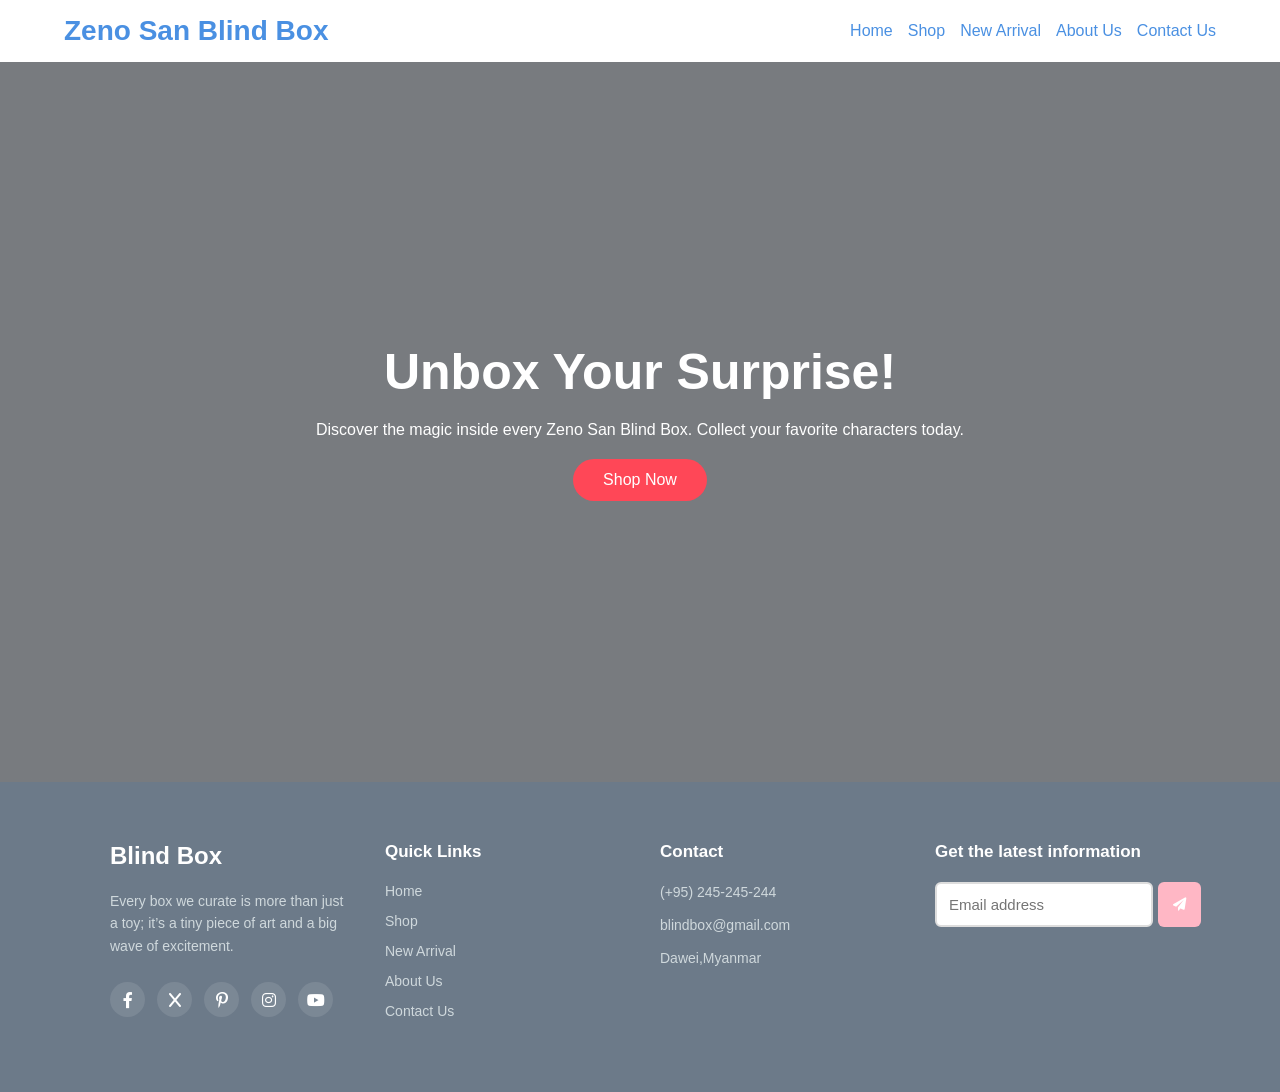
==== index.html @ f90de1c8 "Add files via upload" ====
<!DOCTYPE html>
<html lang="en">
<head>
    <meta charset="UTF-8">
    <meta name="viewport" content="width=device-width, initial-scale=1.0">
    <title>Blind Box | Home</title>
    <link rel="stylesheet" href="style.css">
    <link rel="icon" href="./image/car logo.png">
     <link rel="stylesheet" href="https://cdnjs.cloudflare.com/ajax/libs/font-awesome/6.0.0/css/all.min.css">
</head>
<body>
    <header>
          <div class="logo">Zeno San <span>Blind Box</span></div>
        <nav>
            <a href="index.html">Home</a>
            <a href="shop.html">Shop</a>
            <a href="new-arrival.html">New Arrival</a>
            <a href="about.html">About Us</a>
            <a href="contact.html">Contact Us</a>
        </nav>
    </header>
<section class="hero">
        <div class="hero-content">
            <h1>Unbox Your Surprise!</h1>
            <p>Discover the magic inside every Zeno San Blind Box. Collect your favorite characters today.</p>
            <a href="shop.html" class="btn">Shop Now</a>
        </div>
    </section>

   
    <footer id="footer">
    <div class="footer-container">
        <div class="footer-col brand-col">
            <div class="footer-logo">
                <span class="logo-text">Blind Box</span>
            </div>
            <p class="brand-desc">
                Every box we curate is more than just a toy; it’s a tiny piece of art and a big wave of excitement.
            </p>
            <div class="social-links">
              <a href="https://www.facebook.com/"><i class="fab fa-facebook-f"></i></a>
                <a href="https://x.com/?lang=en-sg"><i class="fab fa-x"></i></a>
                <a href="https://www.pinterest.com/"><i class="fab fa-pinterest-p"></i></a>
                <a href="http://instagram.com/"><i class="fab fa-instagram"></i></a>
                <a href="https://www.youtube.com/"><i class="fab fa-youtube"></i></a>
            </div>
        </div>

        <div class="footer-col">
            <h4>Quick Links</h4>
            <ul>
            <li><a href="index.html">Home</a></li>
            <li><a href="shop.html">Shop</a></li>
            <li><a href="new-arrival.html">New Arrival</a></li>
            <li><a href="about.html">About Us</a></li>
            <li><a href="contact.html">Contact Us</a></li>
            </ul>
        </div>

        <div class="footer-col">
            <h4>Contact</h4>
            <ul class="contact-info">
                <li>(+95) 245-245-244</li>
                <li>blindbox@gmail.com</li>
                <li>Dawei,Myanmar</li>
            </ul>
        </div>

        <div class="footer-col">
            <h4>Get the latest information</h4>
           
                <form action="#confirm-box4" class="confirm-box4-noti newsletter-form">
                <input type="email" placeholder="Email address" required>
                <button type="submit" class="order-btn4"><i class="fas fa-paper-plane"></i></button>
                  </form>
           
            </div>
    </div>
     </footer>


    
    <div id="confirm-box4" class="modal-overlay4">
    <div class="modal-content4">
        <h3>Message Received!</h3>
        <p>Thank you for choosing Zeno San Blind Box.</p>
        <a href="#" class="close-btn4">OK</a>
    </div>
</div>
</body>
</html>
---- style.css ----
*{margin:0;padding:0;box-sizing:border-box;font-family:Arial,sans-serif;scroll-behavior:smooth;}
body{background:#f0f7ff;}
a{text-decoration:none;color:white;}

/* Header */
header{
    display:flex;
    justify-content:space-between;
    align-items:center;
    padding:15px 5%;
    background:#ffffff;
    position:sticky;
    top:0;
    z-index:1000;
    width: 100%;
}
.logo{color:#4a90e2;font-size:28px;font-weight:bold;}

nav{
    display: flex;
    gap: 15px;
}
nav a{
    margin-left:0;
    font-size:16px;
    color:#4a90e2;
    white-space: nowrap;
}
nav a:hover{color: #ff85a2;}


/* Home page -------------------------*/
.hero {
    height: 80vh;
    background: linear-gradient(rgba(0,0,0,0.5), rgba(0,0,0,0.5)), 
                url(./image/bg.jpg);
    background-size: cover;
    background-position: center;
    
    display: flex;
    align-items: center;
    justify-content: center;
    text-align: center;
    color: #fff;
    width: 100%;
}

.hero-content h1 {
    font-size: 50px;
    margin-bottom: 20px;
}

.btn {
    display: inline-block;
    padding: 12px 30px;
    background: #ff4757;
    color: #fff;
    text-decoration: none;
    border-radius: 25px;
    margin-top: 20px;
    transition: 0.3s;
}

.btn:hover {
    background: #ff6b81;
}

/* Footer page------------------------------------------- */
.footer-bottom {
    text-align: center;
    padding: 30px;
    background: #1565c0;
    color: #fff;
    margin-top: 20px;
}
#footer {
    background: #6c7a89;
    color: #ffffff;
    padding: 60px 20px;
    font-family: 'Arial', sans-serif;
    width: 100%;
    box-sizing: border-box;
}

.footer-container {
    max-width: 1100px;
    margin:0 auto;
    display: flex;
    flex-wrap: wrap; 
    gap: 40px;
    justify-content: space-between;
    padding: 0 20px;
}

.footer-col {
    flex: 1;
    min-width: 200px;
}

.footer-logo {
    display: flex;
    align-items: center;
    gap: 10px;
    margin-bottom: 20px;
}

.logo-text {
    font-size: 24px;
    font-weight: bold;
}

.brand-desc {
    font-size: 14px;
    line-height: 1.6;
    color: #cfd8dc;
    margin-bottom: 25px;
}

.social-links {
    display: flex;
    gap: 12px;
}

.social-links a {
    width: 35px;
    height: 35px;
    background: rgba(255, 255, 255, 0.1);
    border-radius: 50%;
    display: flex;
    align-items: center;
    justify-content: center;
    color: white;
    text-decoration: none;
    transition: 0.3s;
}

.social-links a:hover {
    background:#f48fb1;
}

.footer-col h4 {
    font-size: 17px;
    margin-bottom: 20px;
    font-weight: 600;
}

.footer-col ul {
    list-style: none;
    padding: 0;
}

.footer-col ul li {
    margin-bottom: 12px;
}

.footer-col ul li a {
    color: #cfd8dc;
    text-decoration: none;
    font-size: 14px;
    transition: 0.3s;
}

.footer-col ul li a:hover {
    color:#f48fb1;
}

.contact-info li {
    font-size: 14px;
    color: #cfd8dc;
    line-height: 1.5;
}







/* shop-page-------------------------- */
.section-title {
    text-align: center;
    margin: 50px 0;
    font-size: 36px;
    font-family: 'Times New Roman', Times, serif;
    position: relative;
}


.section-title::after {
    content: '';
    width: 60px;
    height: 3px;
    position: absolute;
    bottom: -10px;
    left: 50%;
    transform: translateX(-50%);
}

.product-grid {
    display: grid;
    grid-template-columns: repeat(4,1fr);
    gap: 30px;
    padding: 0 8%;
    margin-bottom: 50px;
    align-items: stretch;
}

.product-card {
    background: #b2ebf2;
    padding: 25px;
    border-radius: 20px;
    text-align: center;
    box-shadow: 0 10px 20px rgba(0,0,0,0.05);
    transition: all 0.4s cubic-bezier(0.175, 0.885, 0.32, 1.275);
    display: flex;
    flex-direction: column;
    justify-content: space-between;
     border: 1px solid transparent;
}

.product-card:hover {
    transform: translateY(-10px);
    box-shadow: 0 20px 40px rgba(0,0,0,0.1);
    border-color: #4a90e2;
}

.product-card img {
    width: 100%;
    height: 250px;
    object-fit: cover;
    border-radius: 15px;
    margin-bottom: 20px;
    background-color: #f8f8f8;
}

.product-card h3 {
    font-size: 1.2rem;
    color: #1a1a1a;
    margin-bottom: 10px;
    min-height: 50px;
}

.product-card p {
    font-weight: 700;
     color: #555;
    font-size: 1.1rem;
    margin-bottom: 20px;
}

.add-to-cart {
    width: 100%;
    border: none;
    background: #ffb7c5;
    color: #fff;
    padding: 12px;
    border-radius: 10px;
    cursor: pointer;
    font-weight: 600;
    transition: 0.3s;
    margin-top: auto;
}

.add-to-cart:hover {
    background: #f48fb1;
    box-shadow: 0 5px 15px rgba(255, 71, 87, 0.3);
}

.add-to-cart-btn {
    display: block;
    width: 100%;
     background: #ffb7c5;
    color: #ffffff !important;
    padding: 12px;
    border-radius: 10px;
    text-decoration: none;
    font-weight: 600;
    text-align: center;
    transition: 0.3s ease;
    margin-top: auto;
}

.add-to-cart-btn:hover {
    background: #f48fb1;
    transform: translateY(-3px);
    box-shadow: 0 5px 15px rgba(255, 71, 87, 0.4);
}

/* New Arrival page-------------------------- */
.new-container {
    max-width: 1100px;
    margin:50px 0 0 100px;
}

/* Header Section */
.header1 {
    text-align: center;
    margin-bottom: 50px;
}

.header1 h2 {
    font-size: 32px;
    color: #1a1a1a;
    margin-bottom: 10px;
}

.header1 h2 span {
    color: #4a90e2; /* Highlight အရောင် */
}

.header1 p {
    color: #666;
    font-size: 16px;
}
.card-grid {
    display: grid;
    grid-template-columns: repeat(2, 1fr); /* ဘေးချင်းကပ် ၂ ခု */
    gap: 30px;
}

/* Card Design */
.arrival-card {
    background: #b2ebf2;
    border-radius: 24px;
    overflow: hidden;
    display: flex; /* ဘေးတိုက် ပုံစံ */
    align-items: center;
    padding: 25px;
    position: relative;
    box-shadow: 0 10px 30px rgba(0,0,0,0.05);
    transition: all 0.3s ease;
    border: 1px solid transparent;
}

.arrival-card:hover {
    transform: translateY(-10px);
    box-shadow: 0 20px 40px rgba(0,0,0,0.1);
    border-color: #4a90e2;
}

/* Badge (HOT RELEASE) */
.badge {
    position: absolute;
    top: 20px;
    left: 20px;
    background: #ff4757;
    color: #fff;
    padding: 5px 12px;
    font-size: 11px;
    font-weight: bold;
    border-radius: 50px;
    z-index: 2;
}

/* Image Section */
.img-box {
    flex: 1;
    min-width: 180px;
    height: 220px;
    background: #f8f9fa;
    border-radius: 18px;
    display: flex;
    justify-content: center;
    align-items: center;
}

.img-box img {
    max-width: 90%;
    max-height: 90%;
    object-fit: contain;
}

/* Content Section */
.content {
    flex: 1.5;
    padding-left: 25px;
}

.content h3 {
    font-size: 20px;
    margin-bottom: 12px;
    color: #1a1a1a;
}

.content p {
    font-size: 14px;
    color: #555;
    line-height: 1.6;
    margin-bottom: 20px;
}

/* Button Design */
.pre-order-btn {
    padding: 12px 25px;
     color: #fff;
    background-color: #ffb7c5;
    border: 2px;
    border-radius: 50px;
    font-weight: bold;
    cursor: pointer;
    transition: all 0.3s ease;
    margin-left: 20px;
}

.pre-order-btn:hover {
    background: #f48fb1;
    color: #fff;
    box-shadow: 0 5px 15px rgba(255, 71, 87, 0.3);
}


@media (max-width: 768px) {
    .card-grid {
        grid-template-columns: 1fr;
    }
    .arrival-card {
        flex-direction: column;
        text-align: center;
    }
    .content {
        padding-left: 0;
        padding-top: 20px;
    }
}

/* About Section ----------------------------*/
 #about {
    padding: 100px 20px;
    overflow: hidden;
}

.about-container {
    max-width: 1100px;
    margin: 0 auto;
    display: flex;
    align-items: center;
    gap: 80px;
}

/* Image Side Styles */
.about-image {
    flex: 1;
    position: relative;
}

.image-wrapper {
    position: relative;
    border-radius: 20px;
    overflow: hidden;
    box-shadow: 20px 20px 60px rgba(0,0,0,0.1);
}

.image-wrapper img {
    width: 100%;
    display: block;
    transition: transform 0.5s ease;
}

.image-wrapper:hover img {
    transform: scale(1.05);
}

.experience-badge {
    position: absolute;
    bottom: 30px;
    right: -20px;
    background: #4a90e2;
    color: white;
    padding: 20px;
    border-radius: 15px;
    text-align: center;
    box-shadow: 0 10px 20px rgba(74, 144, 226, 0.3);
}

.experience-badge span {
    font-size: 24px;
    font-weight: bold;
    display: block;
}

/* Content Side Styles */
.about-content {
    flex: 1.2;
}

.about-subtitle {
    color: #4a90e2;
    font-weight: 700;
    letter-spacing: 2px;
    font-size: 14px;
    margin-bottom: 15px;
}

.about-content h2 {
    font-size: 42px;
    line-height: 1.2;
    margin-bottom: 25px;
    color: #222;
}

.about-content h2 span {
    color: #4a90e2;
}

.about-description {
    font-size: 16px;
    color: #666;
    line-height: 1.8;
    margin-bottom: 30px;
}

/* Features List */
.about-features {
    margin-bottom: 40px;
}

.feature-item {
    display: flex;
    gap: 15px;
    margin-bottom: 20px;
}

.feature-icon {
    font-size: 24px;
    background: white;
    width: 50px;
    height: 50px;
    display: flex;
    align-items: center;
    justify-content: center;
    border-radius: 12px;
    box-shadow: 0 5px 15px rgba(0,0,0,0.05);
}

.feature-text h4 {
    margin: 0 0 5px 0;
    font-size: 18px;
    color: #333;
}

.feature-text p {
    margin: 0;
    color: #777;
    font-size: 14px;
}

/* CTA Button */
.about-btn {
    display: inline-block;
    padding: 15px 35px;
    background-color: #ffb7c5;
    color: white;
    text-decoration: none;
    border-radius: 50px;
    font-weight: 600;
    transition: 0.3s;
}

.about-btn:hover {
    background-color: #f48fb1;
    transform: translateY(-3px);
    box-shadow: 0 10px 20px rgba(0,0,0,0.1);
}

/* Contact Section --------------------------*/
#contact {
    font-family: 'Segoe UI', Tahoma, Geneva, Verdana, sans-serif;
    padding: 60px 20px;
  
    color: #333;
}

.contact-container {
    max-width: 1100px;
    margin: 0 auto;
}

.contact-header {
    text-align: center;
    margin-bottom: 50px;
}


.contact-header h1 {
    font-size: 36px;
    margin: 10px 0;
}

.description {
    color: #666;
    max-width: 600px;
    margin: 0 auto;
    line-height: 1.6;
}

/* Layout for Content */
.contact-content {
    display: flex;
    gap: 50px;
    align-items: flex-start;
}

/* Left Side Styling */
.contact-info {
    flex: 1;
}

.info-item {
    display: flex;
    align-items: center;
    margin-bottom: 25px;
  
}


.info-item h3 {
    margin: 0;
    font-size: 16px;
    color: #333;
}

.info-item p {
    margin: 5px 0 0;
    color: #666;
}

.map-placeholder img {
    width: 100%;
    border-radius: 12px;
    margin-top: 20px;
}

/* Form Side Styling */
.contact-form-card {
    flex: 1;
    background: #fff;
    padding: 30px;
    border-radius: 12px;
    box-shadow: 0 10px 30px rgba(0,0,0,0.05);
    max-width: 600px;
    margin-left: 250px;
}

.form-group {
    margin-bottom: 20px;
}

.form-group label {
    display: block;
    font-size: 14px;
    font-weight: 600;
    margin-bottom: 8px;
}

.form-group input, 
.form-group textarea {
    width: 100%;
    padding: 12px 0;
    border: none;
    border-bottom: 1px solid #ddd;
    outline: none;
    font-size: 15px;
    transition: border-color 0.3s;
}

.form-group input:focus, 
.form-group textarea:focus {
    border-bottom: 1px solid #4a90e2;
}

.submit-btn {
    width: 100%;
    padding: 15px;
    background-color: #ffb7c5;
    color: white;
    border: none;
    border-radius: 8px;
    font-size: 16px;
    font-weight: bold;
    cursor: pointer;
    transition: background 0.3s;
}

.submit-btn:hover {
    background-color: #f48fb1;
}

/* order page------------------------------------------------------------------------- */
.order-container1 {
    background: #f8f7f8;
    max-width: 600px;
    width: 100%;
    padding: 40px;
    border-radius: 15px;
    box-shadow: 0 10px 30px rgba(0,0,0,0.08);
    margin: 50px 0 50px 450px;
}

h3{
    color: #1a1a1a;
    margin-top: 0;
    text-align: center;
    border-bottom: 2px #007bff;
    padding-bottom: 10px;
}

.section-title1 {
    font-size: 14px;
    text-transform: uppercase;
    color: #888;
    margin: 25px 0 15px 0;
    letter-spacing: 1px;
    font-weight: bold;
}

.form-group1 {
    margin-bottom: 18px;
}

label {
    display: block;
    font-size: 14px;
    margin-bottom: 7px;
    color: #444;
    font-weight: 500;
}

input, select, textarea {
    width: 100%;
    padding: 12px;
    border: 1px solid #ddd;
    border-radius: 8px;
    font-size: 15px;
    transition: border 0.3s;
}

input:focus, select:focus, textarea:focus {
    border-color: #007bff;
    outline: none;
}

.row {
    display: flex;
    gap: 20px;
}

.radio-group, .checkbox-group {
    display: flex;
    align-items: center;
    gap: 5px;
    margin-top: 10px;
}

.inline-label {
    display: inline;
    margin: 0;
    cursor: pointer;
}

input[type="radio"], input[type="checkbox"] {
    width: auto;
}


/*--------------- contact-confirm noti--------------------------- */
.confirm-box1-noti input {
    width: 100%;
    padding: 12px;
    border: 2px solid #ddd;
    border-radius: 6px;
    box-sizing: border-box;
    transition: border-color 0.3s;
}


.order-btn1 {
    width: 100%;
    padding: 12px;
   border: none;
    border-radius: 6px;
    cursor: pointer;
    font-size: 16px;
    font-weight: bold;
    display: block;
    background: #ffb7c5;
    color: #fff;
    text-align: center;
    margin-top: 30px;
    transition: 0.3s;
}

.order-btn1:hover {
    background: #f48fb1;
}


.modal-overlay1 {
    position: fixed;
    top: 0; left: 0;
    width: 100%; height: 100%;
    background: rgba(0, 0, 0, 0.5);
    display: none; 
    justify-content: center;
    align-items: center;
}

.modal-overlay1:target {
    display: flex;
}

.modal-content1 {
    background:#fff;
    padding: 25px;
    border-radius: 8px;
    text-align: center;
    animation: fadeIn 0.3s;
}

.close-btn1 {
    display: inline-block;
    margin-top: 15px;
    padding: 8px 25px;
    background: #ffb7c5;
    color: white;
    text-decoration: none;
    border-radius: 5px;
}

@keyframes fadeIn {
    from { opacity: 0; transform: translateY(-20px); }
    to { opacity: 1; transform: translateY(0); }
}

/*--------------- newletter-confirm noti--------------------------- */
.newsletter-form{
    display: flex;
    align-self: center;
    gap: 5px;
    
}
 .confirm-box4-noti input {
    flex: 1;
    width: 250px;
    padding: 12px;
    border: 2px solid #ddd;
    border-radius: 6px;
    box-sizing: border-box;
    transition: border-color 0.3s;

}

.order-btn4 {
  
    padding: 10px 15px;
   border: none;
    border-radius: 6px;
    cursor: pointer;
    
    font-weight: bold;
    display: block;
    background: #ffb7c5;
    color: #fff;
    text-align: center;
  
    transition: 0.3s;
}

.order-btn4:hover {
    background: #f48fb1;
}


.modal-overlay4 {
    position: fixed;
    top: 0; left: 0;
    width: 100%; height: 100%;
    background: rgba(0, 0, 0, 0.5);
    display: none; 
    justify-content: center;
    align-items: center;
}

.modal-overlay4:target {
    display: flex;
}

.modal-content4 {
    background:#fff;
    padding: 25px;
    border-radius: 8px;
    text-align: center;
    animation: fadeIn 0.3s;
}

.close-btn4 {
    display: inline-block;
    margin-top: 15px;
    padding: 8px 25px;
    background: #ffb7c5;
    color: white;
    text-decoration: none;
    border-radius: 5px;
}

@keyframes fadeIn {
    from { opacity: 0; transform: translateY(-20px); }
    to { opacity: 1; transform: translateY(0); }
}

/*--------------- order-confirm noti--------------------------- */
.confirm-box3-noti input {
    width: 100%;
    padding: 12px;
    border: 2px solid #ddd;
    border-radius: 6px;
    box-sizing: border-box;
    transition: border-color 0.3s;
}


.order-btn3 {
    width: 100%;
    padding: 12px;
   border: none;
    border-radius: 6px;
    cursor: pointer;
    font-size: 16px;
    font-weight: bold;
    display: block;
    background: #ffb7c5;
    color: #fff;
    text-align: center;
    margin-top: 30px;
    transition: 0.3s;
}

.order-btn3:hover {
    background: #f48fb1;
}


.modal-overlay3 {
    position: fixed;
    top: 0; left: 0;
    width: 100%; height: 100%;
    background: rgba(0, 0, 0, 0.5);
    display: none; 
    justify-content: center;
    align-items: center;
}

.modal-overlay3:target {
    display: flex;
}

.modal-content3 {
    background:#fff;
    padding: 25px;
    border-radius: 8px;
    text-align: center;
    animation: fadeIn 0.3s;
}

.close-btn3 {
    display: inline-block;
    margin-top: 15px;
    padding: 8px 25px;
    background: #ffb7c5;
    color: white;
    text-decoration: none;
    border-radius: 5px;
}

@keyframes fadeIn {
    from { opacity: 0; transform: translateY(-20px); }
    to { opacity: 1; transform: translateY(0); }
}

@media (max-width: 768px) {
    header {
        flex-direction: column;
        padding: 15px 10px;
        text-align: center;
        gap: 15px;
    }
    
    nav {
        /* margin-top: 15px; */
        justify-content: center;
        flex-wrap: wrap;
        width: 100%;
    }

    nav a {
        margin: 5px;
        font-size: 14px;
    }
    footer{
        display: flex;
        flex-direction: column;
        width: 100%;
        padding:20px;
    }
    .footer-content{
        width: 100%;
        margin-bottom: 20px;
    }
    .footer-container {
        flex-direction: column; /* Footer item များကို အပေါ်အောက် စီခိုင်းခြင်း */
        text-align: center;
    }

    .social-links {
        justify-content: center;
    }

    .newsletter-form {
        flex-direction: column;
        align-items: center;
    }
}
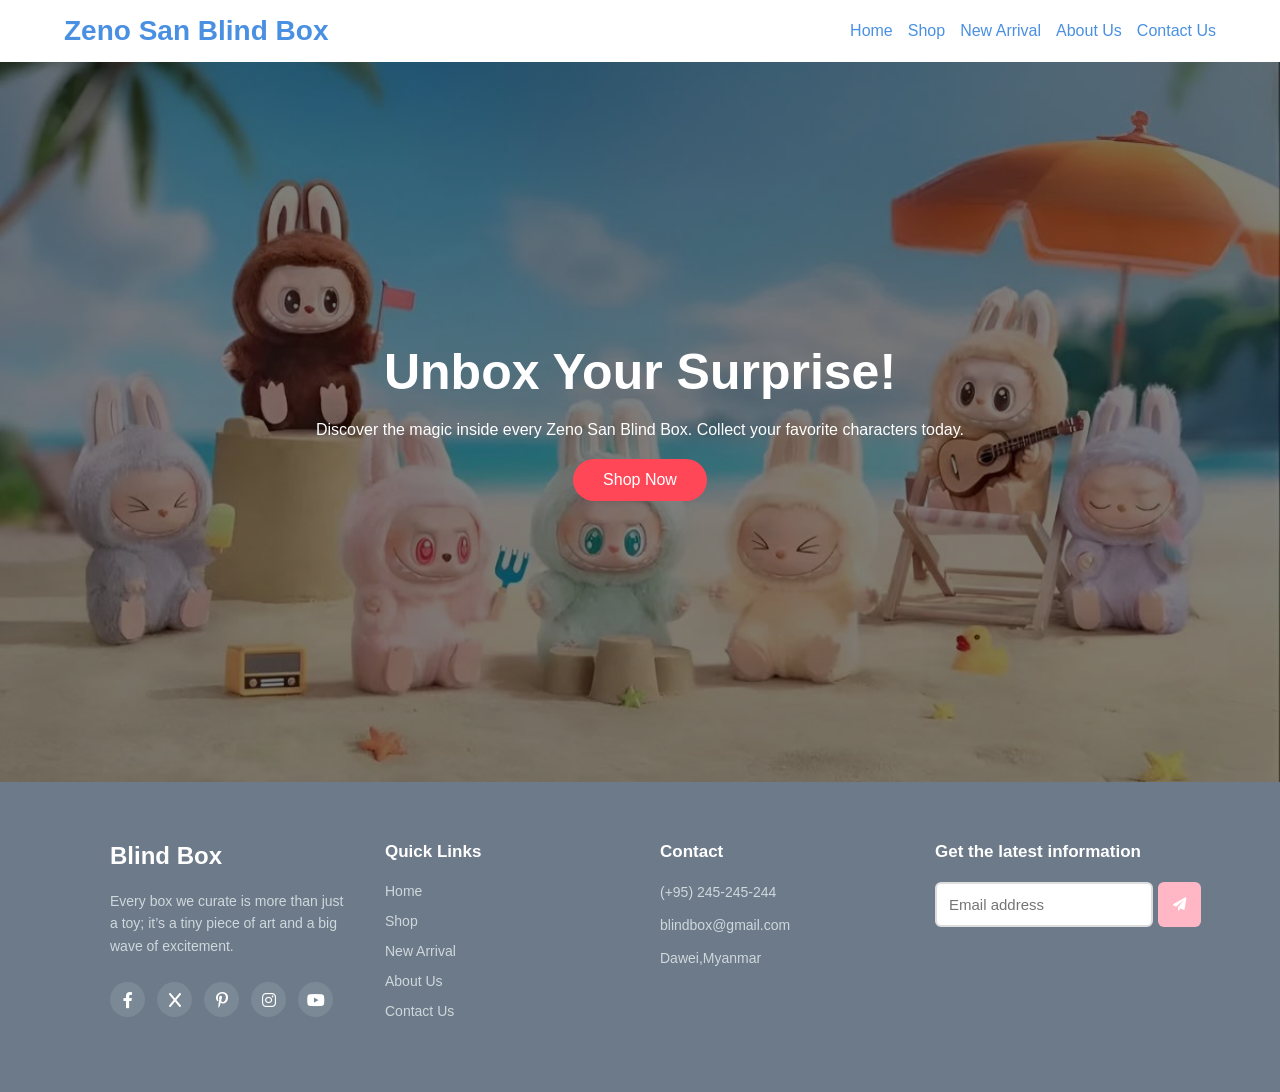
==== commit 71ee031f: "Update index.html" ====
--- a/index.html
+++ b/index.html
@@ -3,6 +3,9 @@
 <head>
     <meta charset="UTF-8">
     <meta name="viewport" content="width=device-width, initial-scale=1.0">
+    <meta name="description" content="Unbox the mystery with Zeno San Blind Boxes! Discover exclusive, high-quality designer toys and rare chase figures. Will you find the secret edition today?">
+
+<meta name="keywords" content="Zeno San, Blind Box, Designer Toys, Art Toys, Mystery Box, Unboxing, Collectible Figures">
     <title>Blind Box | Home</title>
     <link rel="stylesheet" href="style.css">
     <link rel="icon" href="./image/car logo.png">
@@ -88,4 +91,4 @@
     </div>
 </div>
 </body>
-</html>+</html>
--- a/style.css
+++ b/style.css
@@ -34,7 +34,7 @@
 .hero {
     height: 80vh;
     background: linear-gradient(rgba(0,0,0,0.5), rgba(0,0,0,0.5)), 
-                url(./image/bg.jpg);
+                url(bg.jpg);
     background-size: cover;
     background-position: center;
     
@@ -1018,4 +1018,4 @@
         flex-direction: column;
         align-items: center;
     }
-}+}
